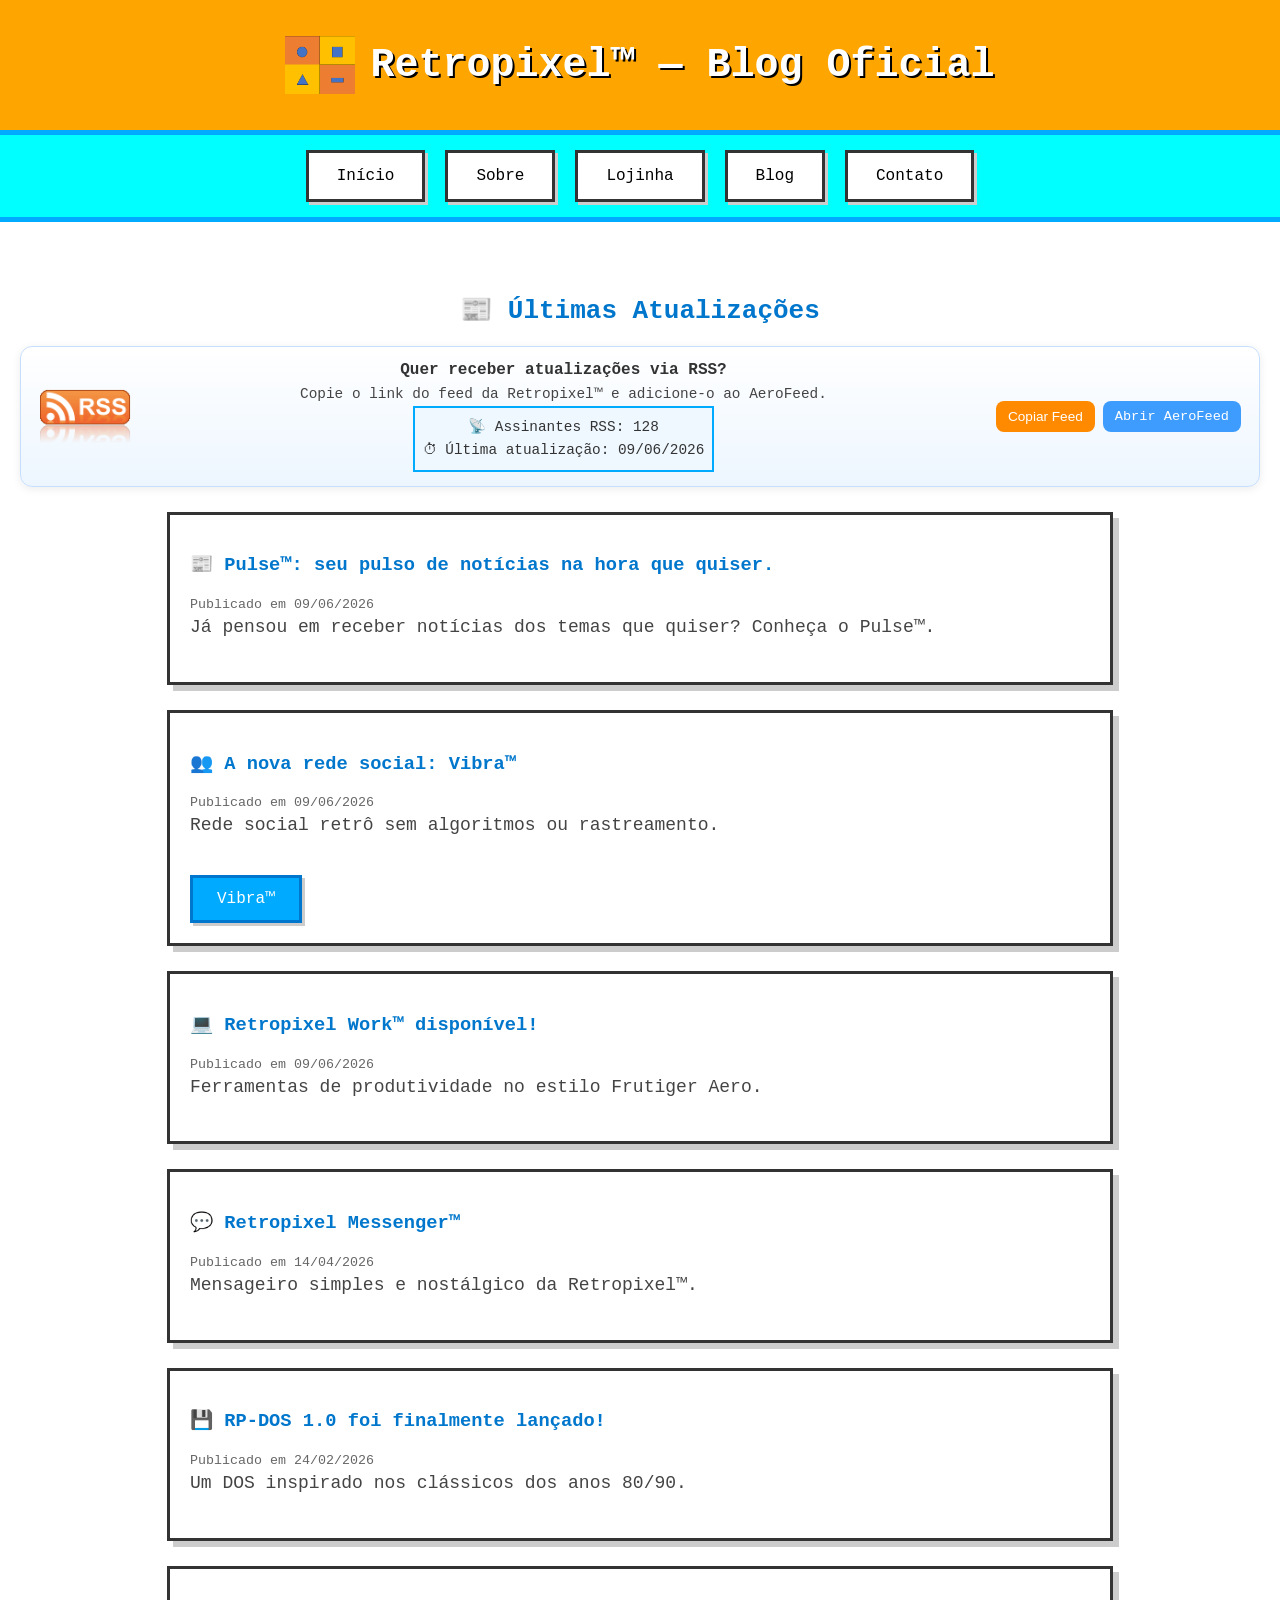
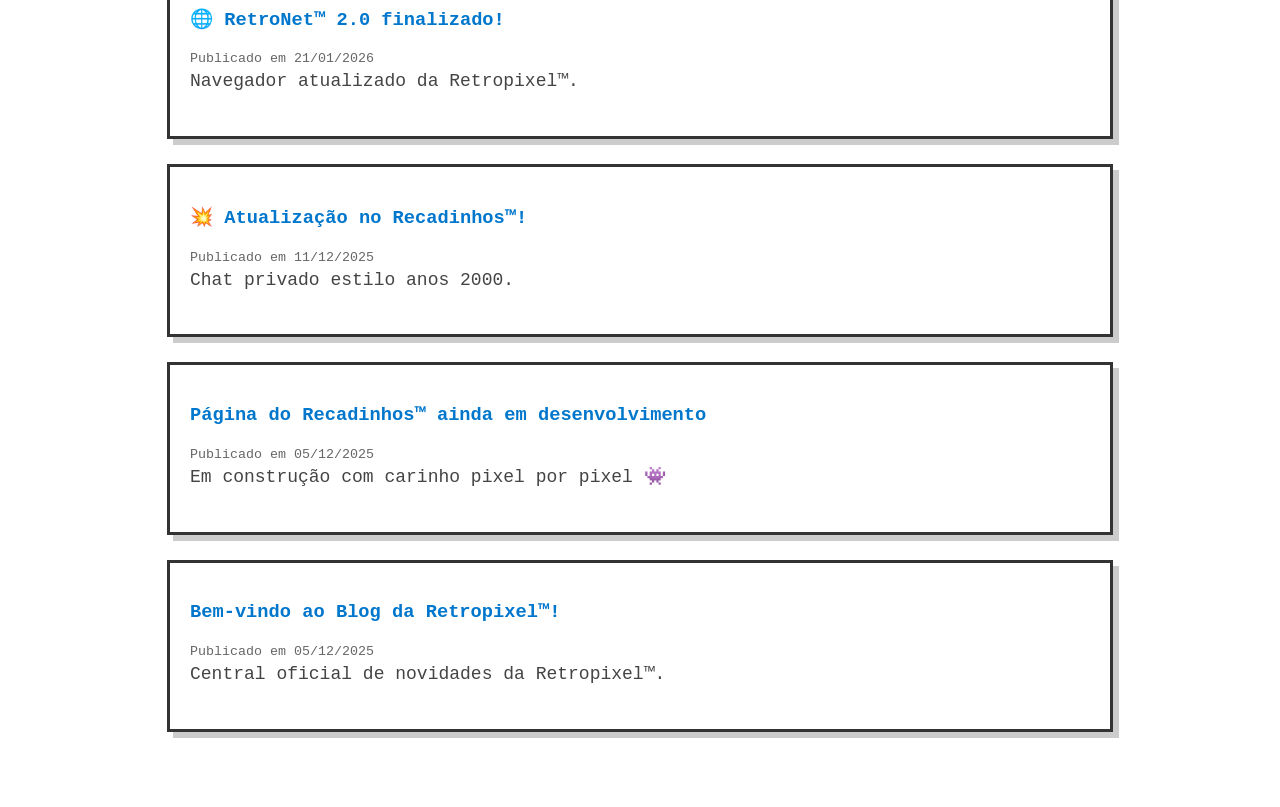
==== Blog.html @ 453a5dfd "Update Blog.html" ====
<!DOCTYPE html>
<html lang="pt-BR">
<head>
<link rel="icon" type="image/png" href="Retropixel_logo.png">

<meta charset="UTF-8" />
<meta name="viewport" content="width=device-width, initial-scale=1.0">

<title>Retropixel™ — Blog</title>

<link rel="stylesheet" href="style.css">
</head>

<body>

<header>

  <div class="logo-container">
    <img src="Retropixel_logo.png" alt="Logo da Retropixel" class="logo">
    <h1>Retropixel™ — Blog Oficial</h1>
  </div>

</header>

<nav>
  <a href="index.html">Início</a>
  <a href="Sobre.html">Sobre</a>
  <a href="Lojinha.html">Lojinha</a>
  <a href="Blog.html">Blog</a>
  <a href="Contato.html">Contato</a>
</nav>

<main class="container">

  <h2>📰 Últimas Atualizações</h2>

  <!-- RSS BOX -->
  <div class="rss-box">

    <img src="RSS.png" alt="RSS" class="rss-icon">

    <div class="rss-text">

      <strong>Quer receber atualizações via RSS?</strong>

      <p>
        Copie o link do feed da Retropixel™ e adicione-o ao AeroFeed.
      </p>

      <p class="rss-meta">
        📡 Assinantes RSS: <span id="rssCount">001</span><br>
        ⏱ Última atualização: <span id="lastUpdate"></span>
      </p>

    </div>

    <div class="rss-buttons">

      <button
        class="rss-copy-btn"
        onclick="navigator.clipboard.writeText('https://guilhermealbuquerque9.github.io/Retropixel/rss.xml')"
      >
        Copiar Feed
      </button>

      <a
        href="https://guilhermealbuquerque9.github.io/AeroFeed"
        target="_blank"
        class="rss-open-btn"
      >
        Abrir AeroFeed
      </a>

    </div>

  </div>

  <!-- POSTS -->
  <div class="post">
    <h3>📰 Pulse™: seu pulso de notícias na hora que quiser.</h3>
    <small>Publicado em 09/06/2026</small>
    <p>Já pensou em receber notícias dos temas que quiser? Conheça o Pulse™.</p>
  </div>

  <div class="post">
    <h3>👥 A nova rede social: Vibra™</h3>
    <small>Publicado em 09/06/2026</small>
    <p>Rede social retrô sem algoritmos ou rastreamento.</p>
    <a href="https://guilhermealbuquerque9.github.io/Vibra" class="botao-pontobat">Vibra™</a>
  </div>

  <div class="post">
    <h3>💻 Retropixel Work™ disponível!</h3>
    <small>Publicado em 09/06/2026</small>
    <p>Ferramentas de produtividade no estilo Frutiger Aero.</p>
  </div>

  <div class="post">
    <h3>💬 Retropixel Messenger™</h3>
    <small>Publicado em 14/04/2026</small>
    <p>Mensageiro simples e nostálgico da Retropixel™.</p>
  </div>

  <div class="post">
    <h3>💾 RP-DOS 1.0 foi finalmente lançado!</h3>
    <small>Publicado em 24/02/2026</small>
    <p>Um DOS inspirado nos clássicos dos anos 80/90.</p>
  </div>

  <div class="post">
    <h3>🌐 RetroNet™ 2.0 finalizado!</h3>
    <small>Publicado em 21/01/2026</small>
    <p>Navegador atualizado da Retropixel™.</p>
  </div>

  <div class="post">
    <h3>💥 Atualização no Recadinhos™!</h3>
    <small>Publicado em 11/12/2025</small>
    <p>Chat privado estilo anos 2000.</p>
  </div>

  <div class="post">
    <h3>Página do Recadinhos™ ainda em desenvolvimento</h3>
    <small>Publicado em 05/12/2025</small>
    <p>Em construção com carinho pixel por pixel 👾</p>
  </div>

  <div class="post">
    <h3>Bem-vindo ao Blog da Retropixel™!</h3>
    <small>Publicado em 05/12/2025</small>
    <p>Central oficial de novidades da Retropixel™.</p>
  </div>

</main>

<!-- SCRIPT -->
<script>
async function atualizarRSSInfo() {

  try {

    const res = await fetch("rss.xml");
    const text = await res.text();

    const parser = new DOMParser();
    const xml = parser.parseFromString(text, "application/xml");

    // 📡 Última atualização real
    const items = xml.querySelectorAll("item pubDate");

    let lastDate = null;

    items.forEach(d => {
      const date = new Date(d.textContent);
      if (!lastDate || date > lastDate) {
        lastDate = date;
      }
    });

    if (lastDate) {
      document.getElementById("lastUpdate").innerText =
        lastDate.toLocaleDateString("pt-BR");
    }

    // 📡 Contador de “assinantes” (simulado mas persistente)
    let count = localStorage.getItem("rssSubscribers");

    if (!count) {
      count = 128; // base inicial estilo retro
    }

    // simula crescimento leve e consistente
    count = parseInt(count) + Math.floor(Math.random() * 2);

    localStorage.setItem("rssSubscribers", count);

    document.getElementById("rssCount").innerText = count;

  } catch (e) {

    document.getElementById("lastUpdate").innerText =
      "indisponível";

    document.getElementById("rssCount").innerText =
      "001";

  }
}

atualizarRSSInfo();
</script>

</body>
</html>
---- style.css ----
/* =========================
   RETROPIXEL™ GLOBAL STYLE
   style.css
========================= */

body {
  margin: 0;
  font-family: 'Courier New', monospace;
  background-color: #ffffff;
  color: #333333;
  text-align: center;
}

/* =========================
   HEADER
========================= */

header {
  background-color: orange;
  padding: 30px;
  border-bottom: 5px solid #00aaff;
}

.logo-container {
  display: flex;
  justify-content: center;
  align-items: center;
  gap: 15px;
  flex-wrap: wrap;
}

.logo {
  width: 70px;
  height: 70px;
  object-fit: contain;
}

h1 {
  font-size: 40px;
  margin: 0;
  color: #ffffff;
  text-shadow: 2px 2px #000000;
}

.slogan {
  font-size: 20px;
  color: #ffffff;
  margin-top: 10px;
  font-style: italic;
  text-shadow: 1px 1px #000000;
}

/* =========================
   NAVBAR
========================= */

nav {
  background-color: #00ffff;
  padding: 15px;
  display: flex;
  justify-content: center;
  gap: 20px;
  flex-wrap: wrap;
  border-bottom: 5px solid #00aaff;
}

nav a {
  background-color: #ffffff;
  color: #000000;
  text-decoration: none;
  padding: 14px 28px;
  border: 3px solid #333333;
  font-size: 16px;
  box-shadow: 3px 3px #cccccc;
  transition: 0.3s;
}

nav a:hover {
  background-color: #ffcc00;
  border-color: #ff6600;
}

/* =========================
   MAIN
========================= */

main {
  padding: 50px 20px;
}

.container {
  padding: 50px 20px;
}

h2 {
  color: #0077cc;
  font-size: 26px;
  margin-bottom: 20px;
}

h3 {
  color: #0077cc;
}

p {
  font-size: 18px;
  color: #444444;
  max-width: 900px;
  margin: 0 auto 20px;
  line-height: 1.6;
}

/* =========================
   FOOTER
========================= */

footer {
  margin-top: 50px;
  padding: 20px;
  border-top: 3px solid #cccccc;
}

footer a {
  color: #0077cc;
  text-decoration: none;
}

footer a:hover {
  text-decoration: underline;
}

/* =========================
   BOTÕES
========================= */

.botao-pontobat,
.botao-loja,
.botao-email,
.botao-baixar {
  background-color: #00aaff;
  color: #ffffff;
  font-family: 'Courier New', monospace;
  padding: 12px 24px;
  border: 3px solid #0077cc;
  font-size: 16px;
  cursor: pointer;
  box-shadow: 3px 3px #cccccc;
  text-decoration: none;
  display: inline-block;
  margin-top: 15px;
  transition: 0.3s;
}

.botao-loja {
  padding: 20px 40px;
  font-size: 18px;
  margin: 20px;
}

.botao-baixar {
  background-color: #00cc66;
  border-color: #00994d;
}

.botao-pontobat:hover,
.botao-loja:hover,
.botao-email:hover {
  background-color: #0077cc;
  border-color: #005599;
}

.botao-baixar:hover {
  background-color: #00994d;
  border-color: #007733;
}

/* =========================
   PRODUTOS
========================= */

.produto {
  margin: 30px auto;
  max-width: 700px;
  padding: 20px;
  border: 3px dashed #00aaff;
  background-color: #f9f9f9;
  box-shadow: 4px 4px #cccccc;
}

.produto h3 {
  color: #0077cc;
}

.produto p {
  color: #444444;
}

/* =========================
   BLOG POSTS
========================= */

.post {
  background: #ffffff;
  border: 3px solid #333333;
  box-shadow: 6px 6px #cccccc;
  padding: 20px;
  margin: 25px auto;
  width: 80%;
  max-width: 900px;
  text-align: left;
}

.post small {
  color: #666666;
}

/* =========================
   CONTATO
========================= */

.email {
  font-size: 20px;
  color: #0077cc;
  font-weight: bold;
}

/* =========================
   RESPONSIVIDADE
========================= */

@media (max-width: 768px) {

  h1 {
    font-size: 30px;
  }

  nav {
    flex-direction: column;
    align-items: center;
  }

  nav a {
    width: 80%;
  }

  .logo {
    width: 55px;
    height: 55px;
  }

  .post {
    width: 90%;
  }

  .produto {
    width: 90%;
  }

  p {
    font-size: 16px;
  }

}

.rss-box{
display:flex;
align-items:center;
gap:15px;

padding:14px 18px;

margin-bottom:25px;

background:
linear-gradient(
180deg,
rgba(255,255,255,.92),
rgba(235,245,255,.92)
);

border:1px solid #c7dfff;

border-radius:12px;

box-shadow:
0 2px 8px rgba(0,0,0,.08);
}

.rss-icon{
width:92px;
height:54px;
flex-shrink:0;
}

.rss-text{
flex:1;
}

.rss-text strong{
display:block;
margin-bottom:4px;
}

.rss-text p{
font-size:.9rem;
margin:0;
}

.rss-buttons{
display:flex;
gap:8px;
}

.rss-copy-btn,
.rss-open-btn{
padding:8px 12px;

font-size:.85rem;

text-decoration:none;

border:none;
border-radius:8px;

cursor:pointer;
}

.rss-copy-btn{
background:#ff8a00;
color:white;
}

.rss-open-btn{
background:#3f9cff;
color:white;
}

/* =========================
   RSS META (NOVA PARTE)
========================= */

.rss-meta{
  margin-top: 10px;
  font-size: 14px;
  color: #333;
  background: #f0f8ff;
  padding: 8px;
  border: 2px solid #00aaff;
  display: inline-block;
}
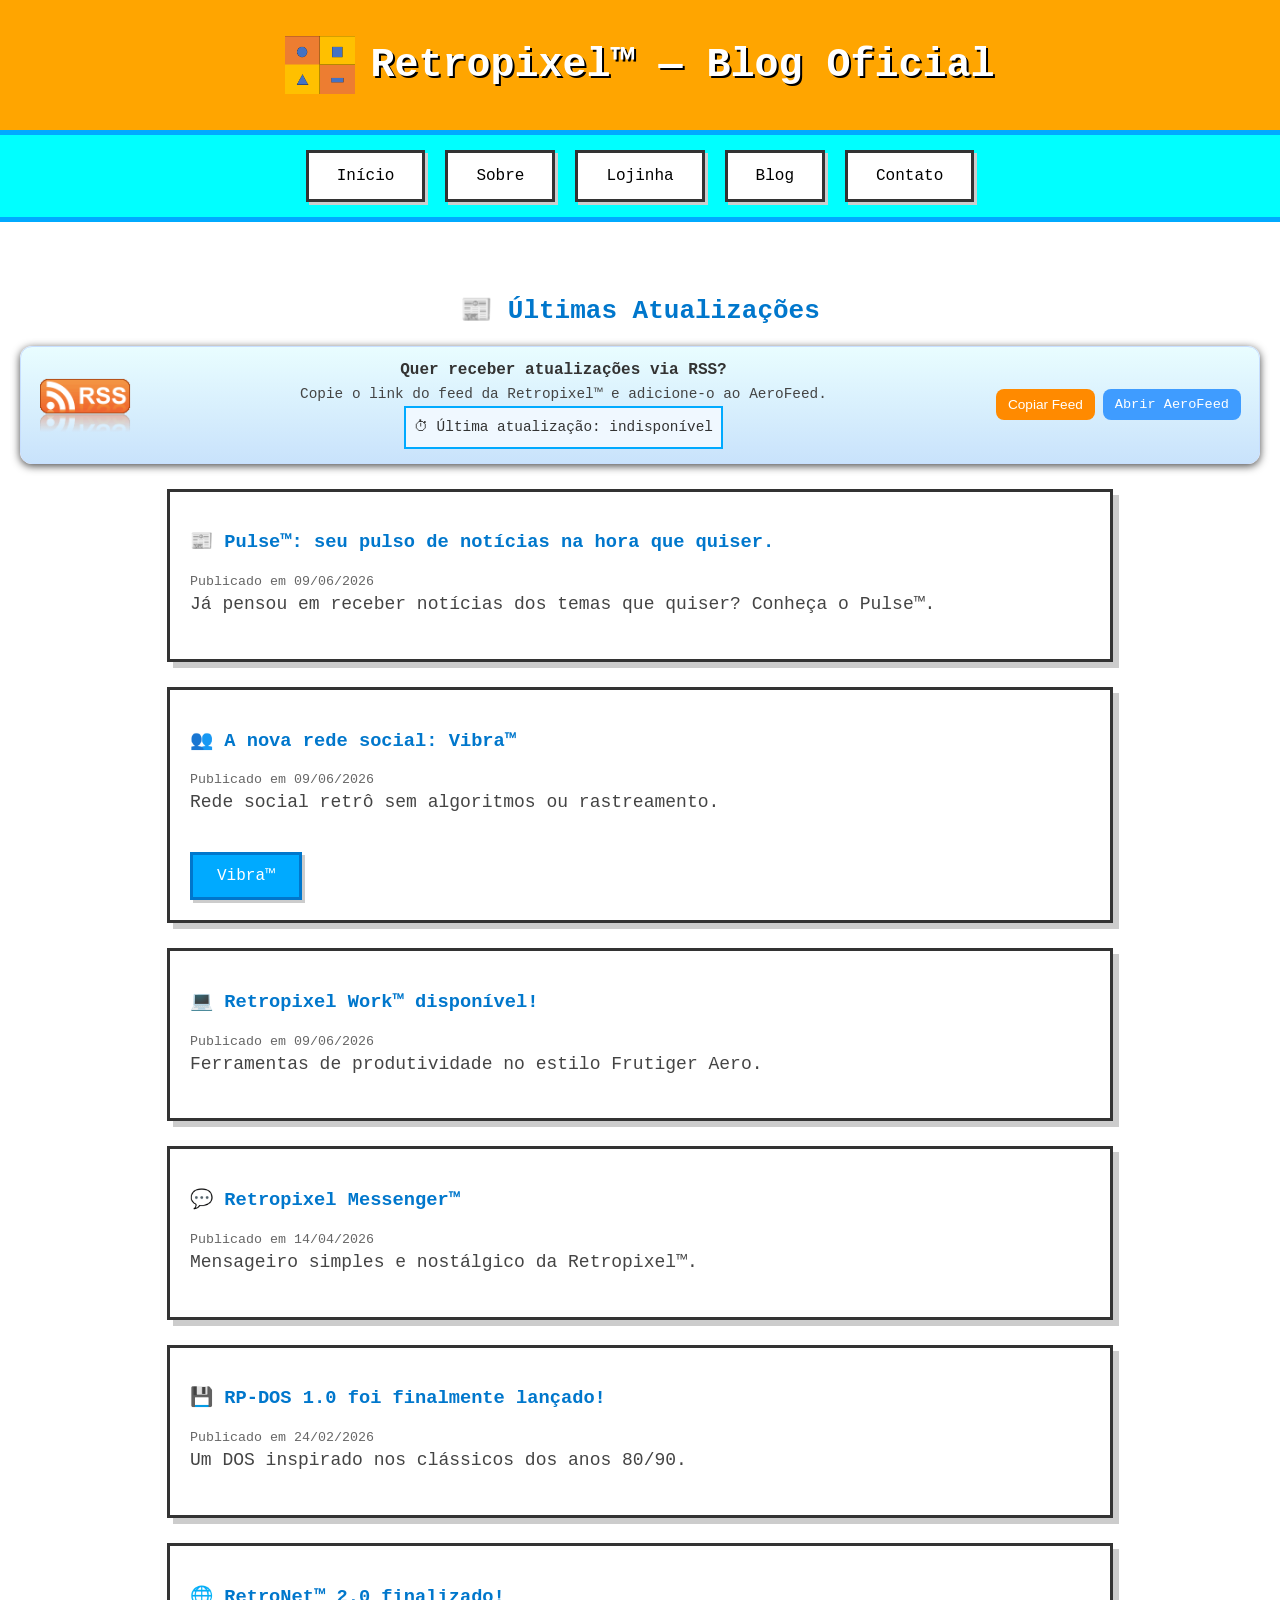
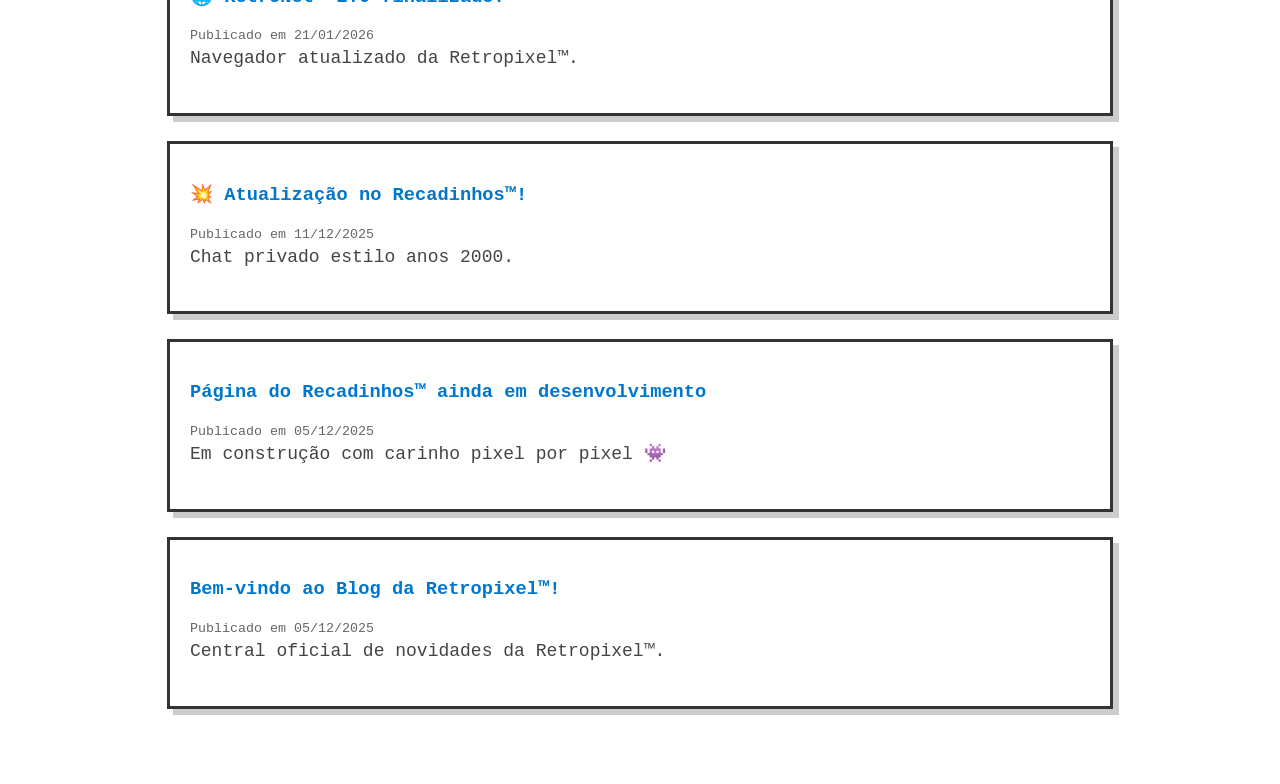
==== commit 73d7a46c: "Update Blog.html" ====
--- a/Blog.html
+++ b/Blog.html
@@ -48,7 +48,7 @@
       </p>
 
       <p class="rss-meta">
-        📡 Assinantes RSS: <span id="rssCount">001</span><br>
+        <!-- 📡 Assinantes RSS: <span id="rssCount">000</span><br> -->
         ⏱ Última atualização: <span id="lastUpdate"></span>
       </p>
 
@@ -166,7 +166,7 @@
     let count = localStorage.getItem("rssSubscribers");
 
     if (!count) {
-      count = 128; // base inicial estilo retro
+      count = 000; // base inicial estilo retro
     }
 
     // simula crescimento leve e consistente
@@ -182,7 +182,7 @@
       "indisponível";
 
     document.getElementById("rssCount").innerText =
-      "001";
+      "000";
 
   }
 }
--- a/style.css
+++ b/style.css
@@ -272,18 +272,14 @@
 margin-bottom:25px;
 
 background:
-linear-gradient(
-180deg,
-rgba(255,255,255,.92),
-rgba(235,245,255,.92)
-);
+linear-gradient( 180deg, rgba(231, 253, 255, 0.92), rgba(196, 224, 251, 0.92) );
 
 border:1px solid #c7dfff;
 
 border-radius:12px;
 
 box-shadow:
-0 2px 8px rgba(0,0,0,.08);
+0 2px 8px rgba(0, 0, 0, 0.73);
 }
 
 .rss-icon{
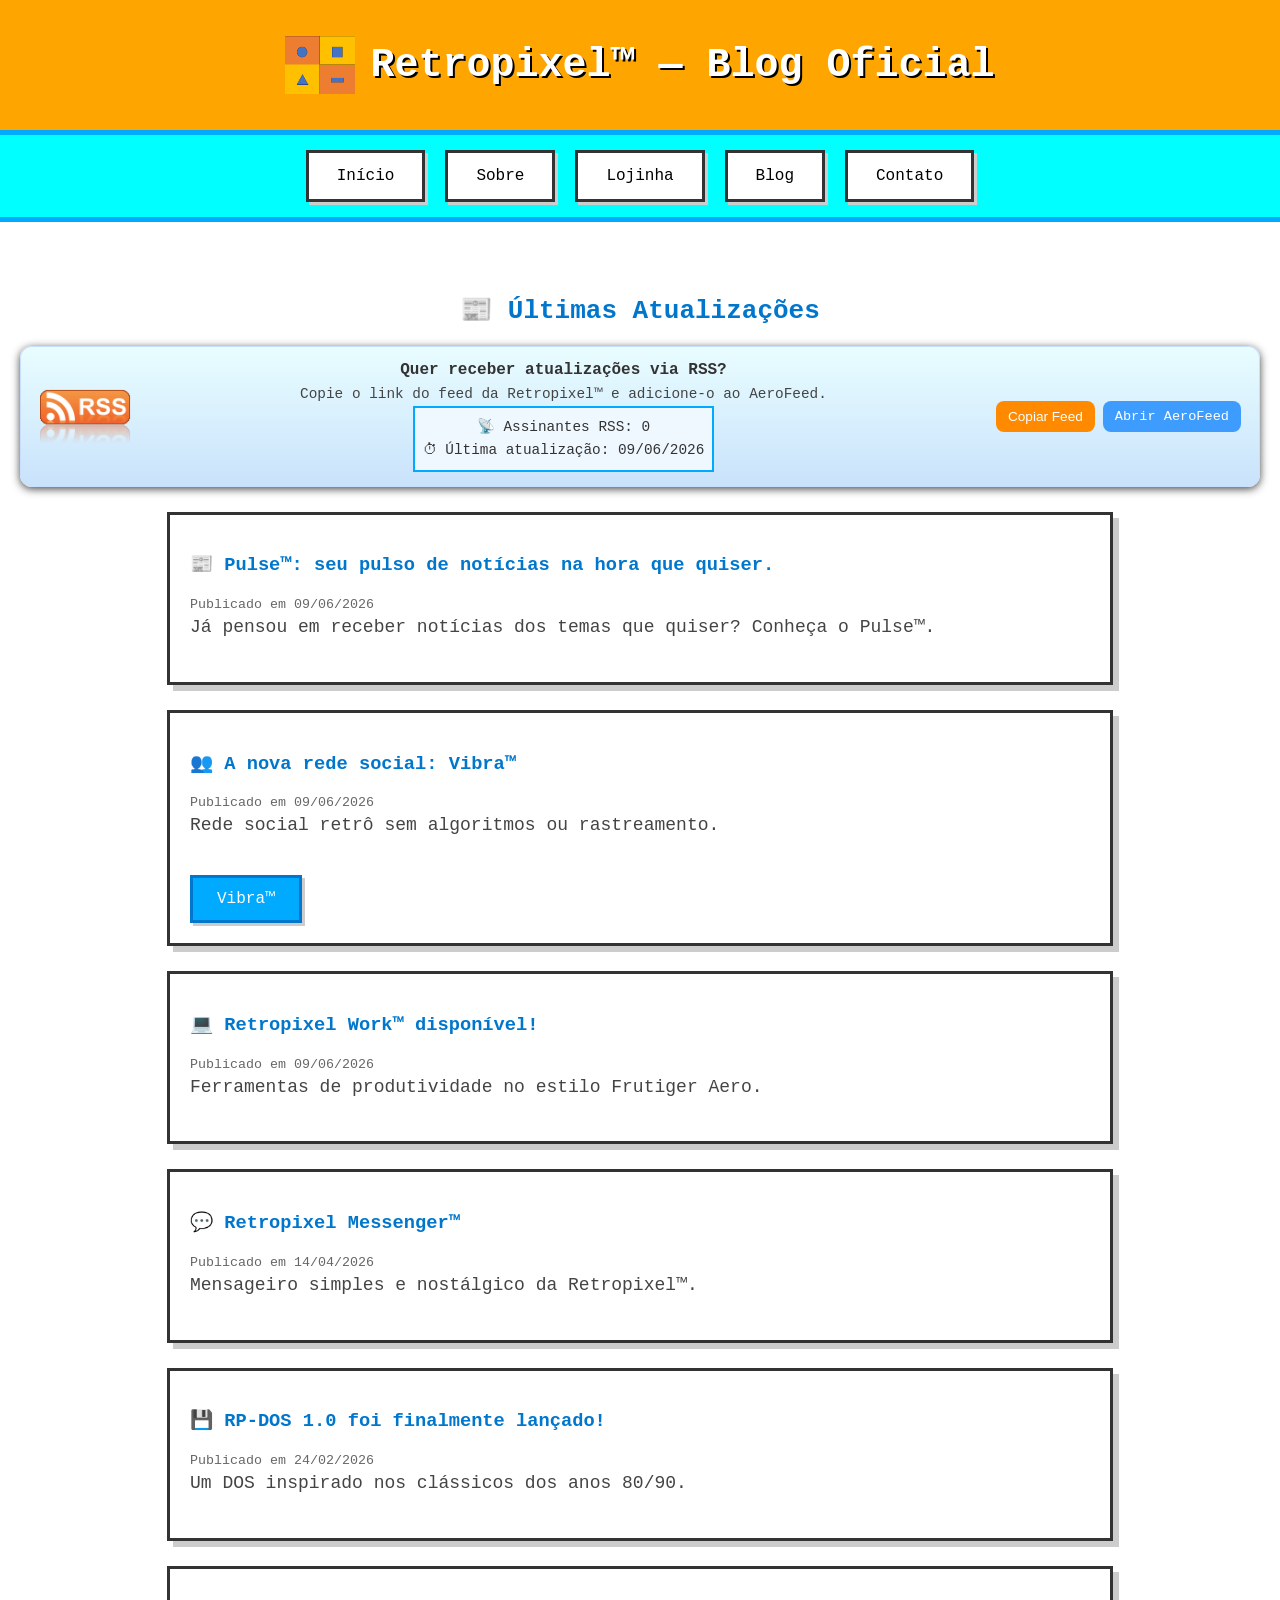
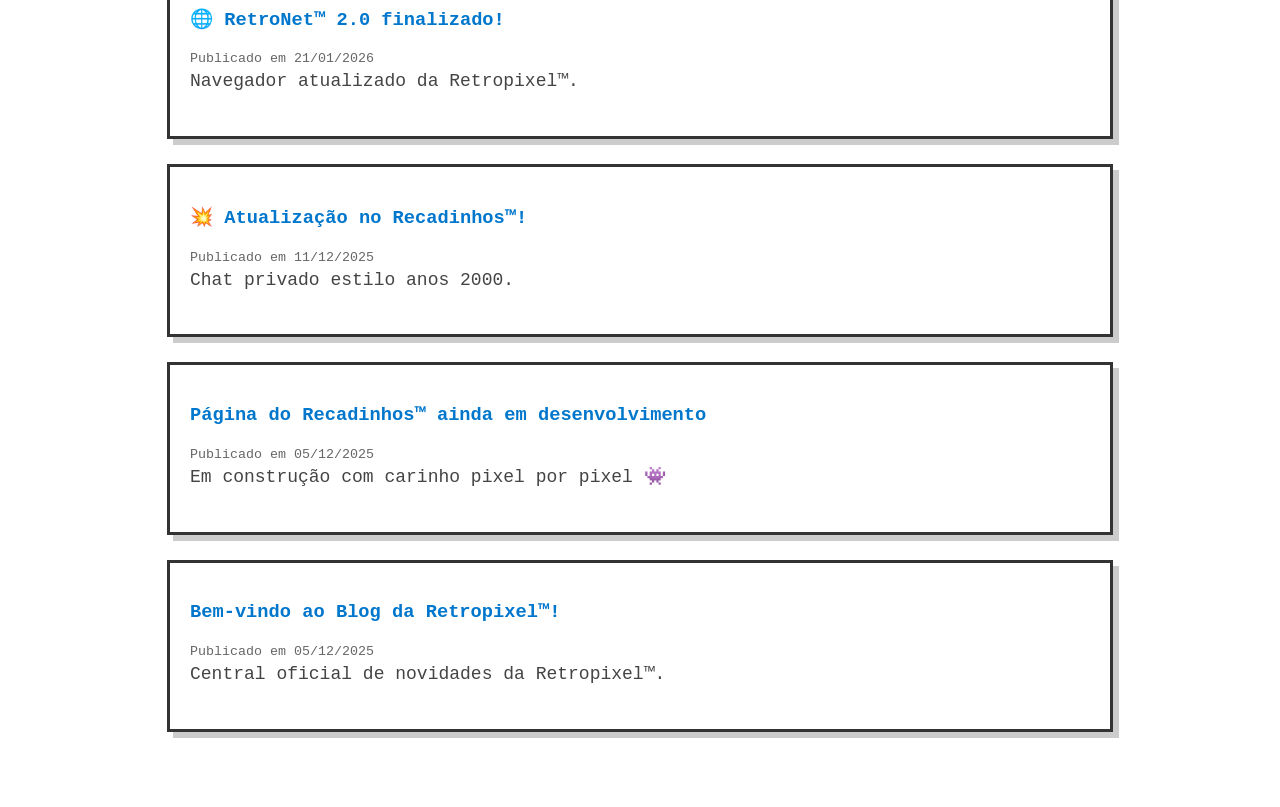
==== commit c58fde33: "Update Blog.html" ====
--- a/Blog.html
+++ b/Blog.html
@@ -48,7 +48,7 @@
       </p>
 
       <p class="rss-meta">
-        <!-- 📡 Assinantes RSS: <span id="rssCount">000</span><br> -->
+        📡 Assinantes RSS: <span id="rssCount">000</span><br>
         ⏱ Última atualização: <span id="lastUpdate"></span>
       </p>
 
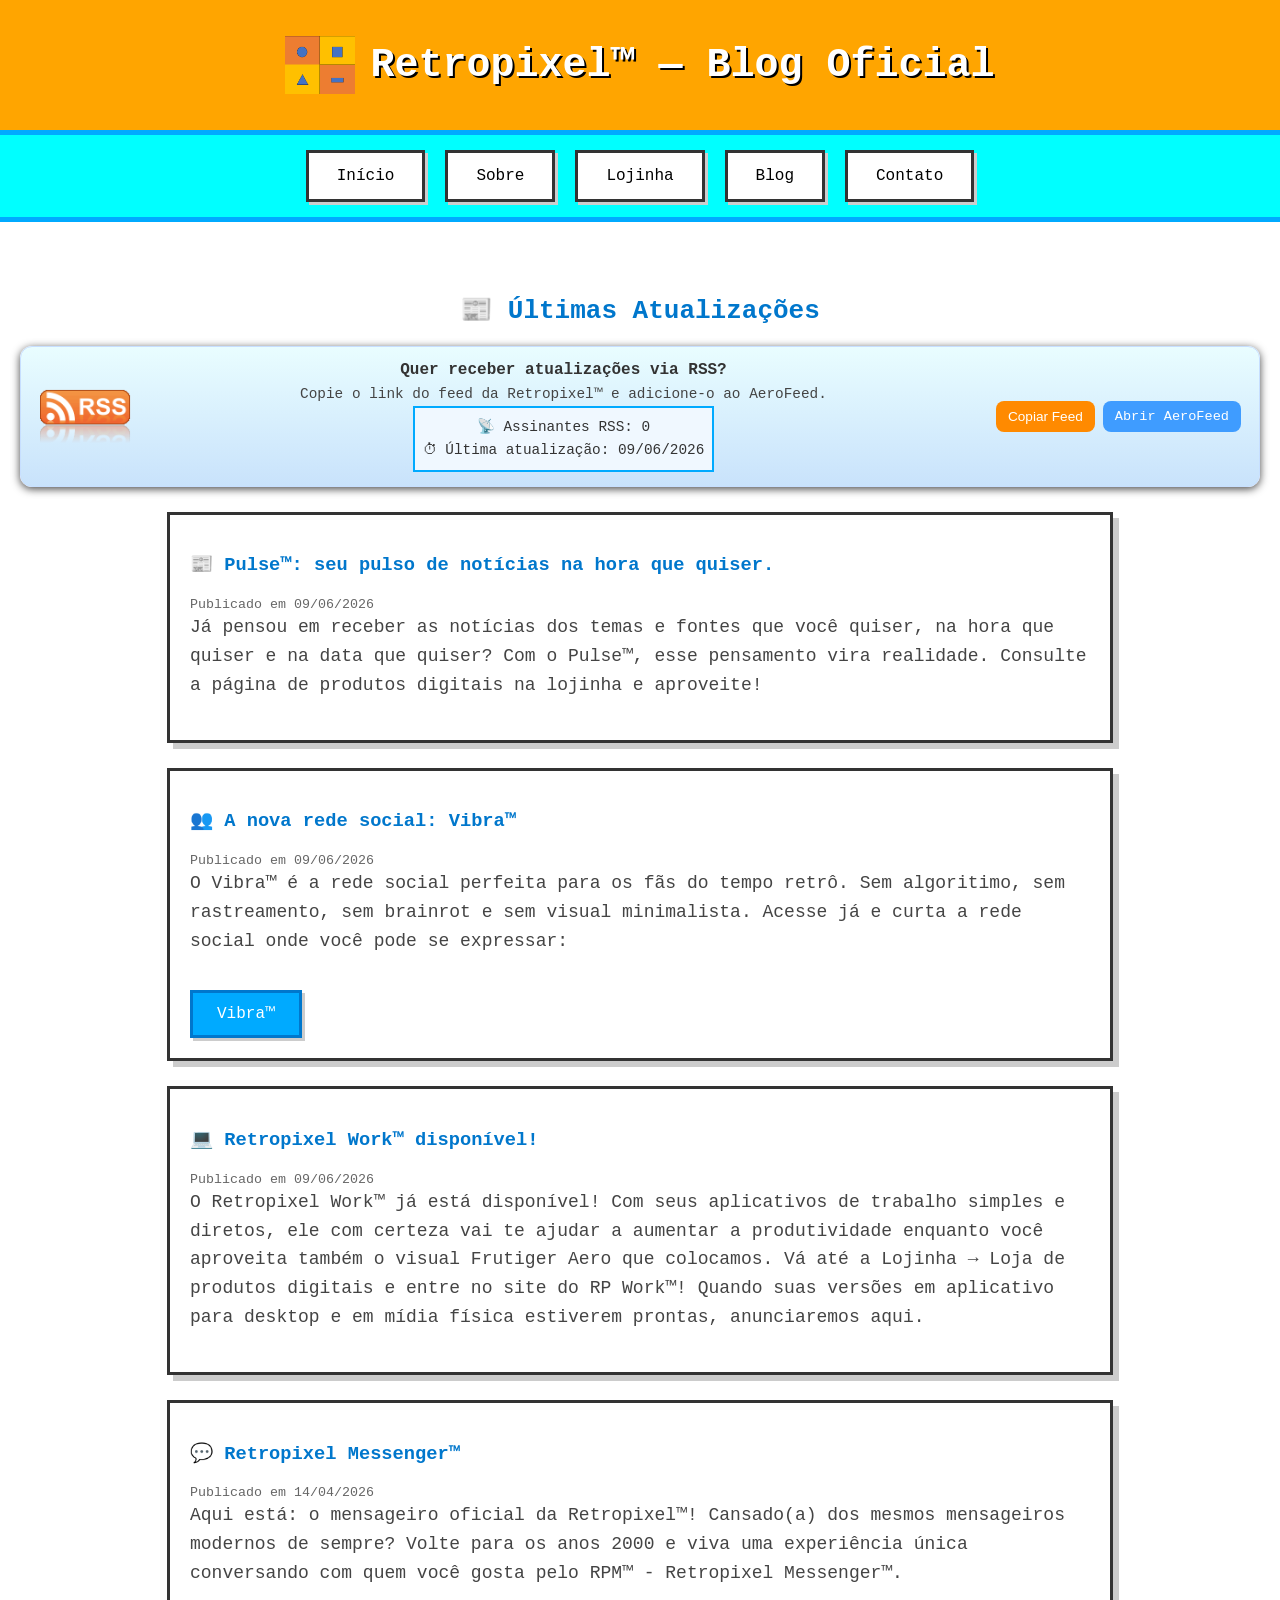
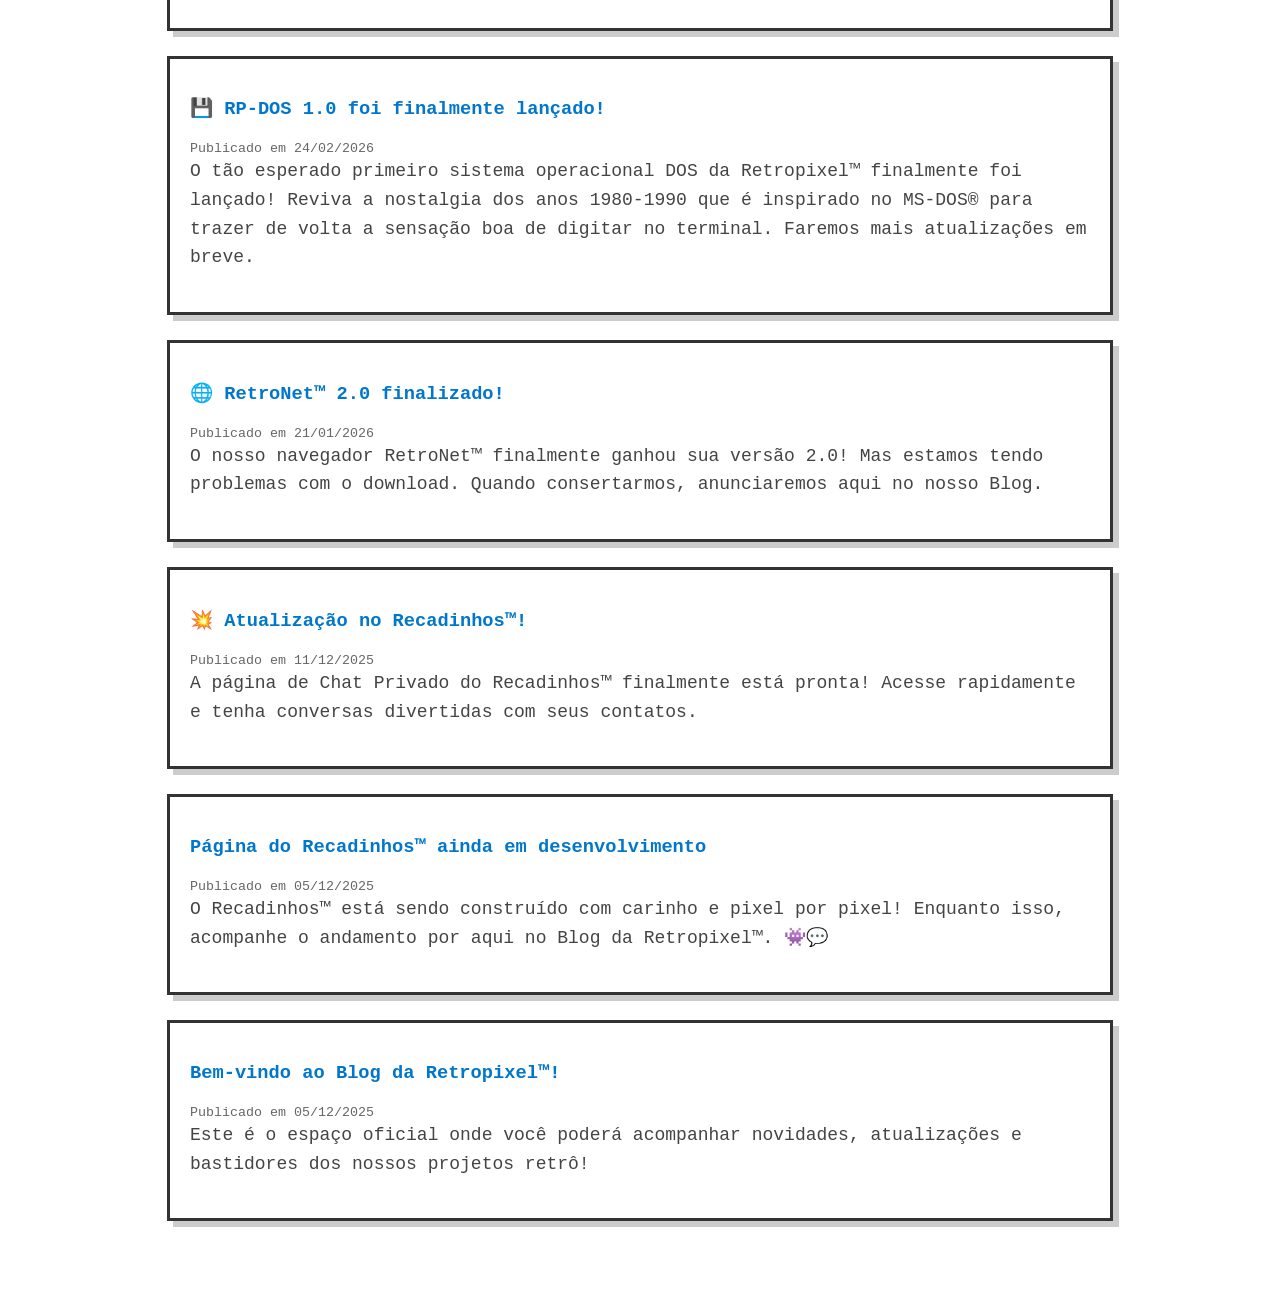
==== commit 7933efad: "Update Blog.html" ====
--- a/Blog.html
+++ b/Blog.html
@@ -79,56 +79,63 @@
   <div class="post">
     <h3>📰 Pulse™: seu pulso de notícias na hora que quiser.</h3>
     <small>Publicado em 09/06/2026</small>
-    <p>Já pensou em receber notícias dos temas que quiser? Conheça o Pulse™.</p>
+    <p>Já pensou em receber as notícias dos temas e fontes que você quiser, na hora que quiser e na data que quiser? Com o Pulse™, esse pensamento vira realidade. Consulte a página de produtos digitais na lojinha e aproveite! </p>
   </div>
 
   <div class="post">
     <h3>👥 A nova rede social: Vibra™</h3>
     <small>Publicado em 09/06/2026</small>
-    <p>Rede social retrô sem algoritmos ou rastreamento.</p>
+    <p>O Vibra™ é a rede social perfeita para os fãs do tempo retrô. Sem algoritimo, sem rastreamento, sem brainrot e sem visual minimalista. Acesse já e curta a rede social onde você pode se expressar: </p>
     <a href="https://guilhermealbuquerque9.github.io/Vibra" class="botao-pontobat">Vibra™</a>
   </div>
 
   <div class="post">
     <h3>💻 Retropixel Work™ disponível!</h3>
     <small>Publicado em 09/06/2026</small>
-    <p>Ferramentas de produtividade no estilo Frutiger Aero.</p>
+    <p>O Retropixel Work™ já está disponível! Com seus aplicativos de trabalho simples e diretos, ele com certeza vai te ajudar a aumentar a produtividade enquanto você aproveita também o visual Frutiger Aero que colocamos. Vá até a Lojinha → Loja de produtos digitais e entre no site do RP Work™!
+Quando suas versões em aplicativo para desktop e em mídia física estiverem prontas, anunciaremos aqui.</p>
   </div>
 
   <div class="post">
     <h3>💬 Retropixel Messenger™</h3>
     <small>Publicado em 14/04/2026</small>
-    <p>Mensageiro simples e nostálgico da Retropixel™.</p>
+    <p>Aqui está: o mensageiro oficial da Retropixel™!
+Cansado(a) dos mesmos mensageiros modernos de sempre?
+Volte para os anos 2000 e viva uma experiência única conversando com quem você gosta pelo RPM™ - Retropixel Messenger™.</p>
   </div>
 
   <div class="post">
     <h3>💾 RP-DOS 1.0 foi finalmente lançado!</h3>
     <small>Publicado em 24/02/2026</small>
-    <p>Um DOS inspirado nos clássicos dos anos 80/90.</p>
+    <p>O tão esperado primeiro sistema operacional DOS da Retropixel™ finalmente foi lançado! Reviva a nostalgia dos anos 1980-1990 que é inspirado no MS-DOS® para trazer de volta a sensação boa de digitar no terminal.
+Faremos mais atualizações em breve.</p>
   </div>
 
   <div class="post">
     <h3>🌐 RetroNet™ 2.0 finalizado!</h3>
     <small>Publicado em 21/01/2026</small>
-    <p>Navegador atualizado da Retropixel™.</p>
+    <p>O nosso navegador RetroNet™ finalmente ganhou sua versão 2.0!
+Mas estamos tendo problemas com o download. Quando consertarmos, anunciaremos aqui no nosso Blog.</p>
   </div>
 
   <div class="post">
     <h3>💥 Atualização no Recadinhos™!</h3>
     <small>Publicado em 11/12/2025</small>
-    <p>Chat privado estilo anos 2000.</p>
+    <p>A página de Chat Privado do Recadinhos™ finalmente está pronta!
+Acesse rapidamente e tenha conversas divertidas com seus contatos.</p>
   </div>
 
   <div class="post">
     <h3>Página do Recadinhos™ ainda em desenvolvimento</h3>
     <small>Publicado em 05/12/2025</small>
-    <p>Em construção com carinho pixel por pixel 👾</p>
+    <p>O Recadinhos™ está sendo construído com carinho e pixel por pixel!
+Enquanto isso, acompanhe o andamento por aqui no Blog da Retropixel™. 👾💬</p>
   </div>
 
   <div class="post">
     <h3>Bem-vindo ao Blog da Retropixel™!</h3>
     <small>Publicado em 05/12/2025</small>
-    <p>Central oficial de novidades da Retropixel™.</p>
+    <p>Este é o espaço oficial onde você poderá acompanhar novidades, atualizações e bastidores dos nossos projetos retrô!</p>
   </div>
 
 </main>
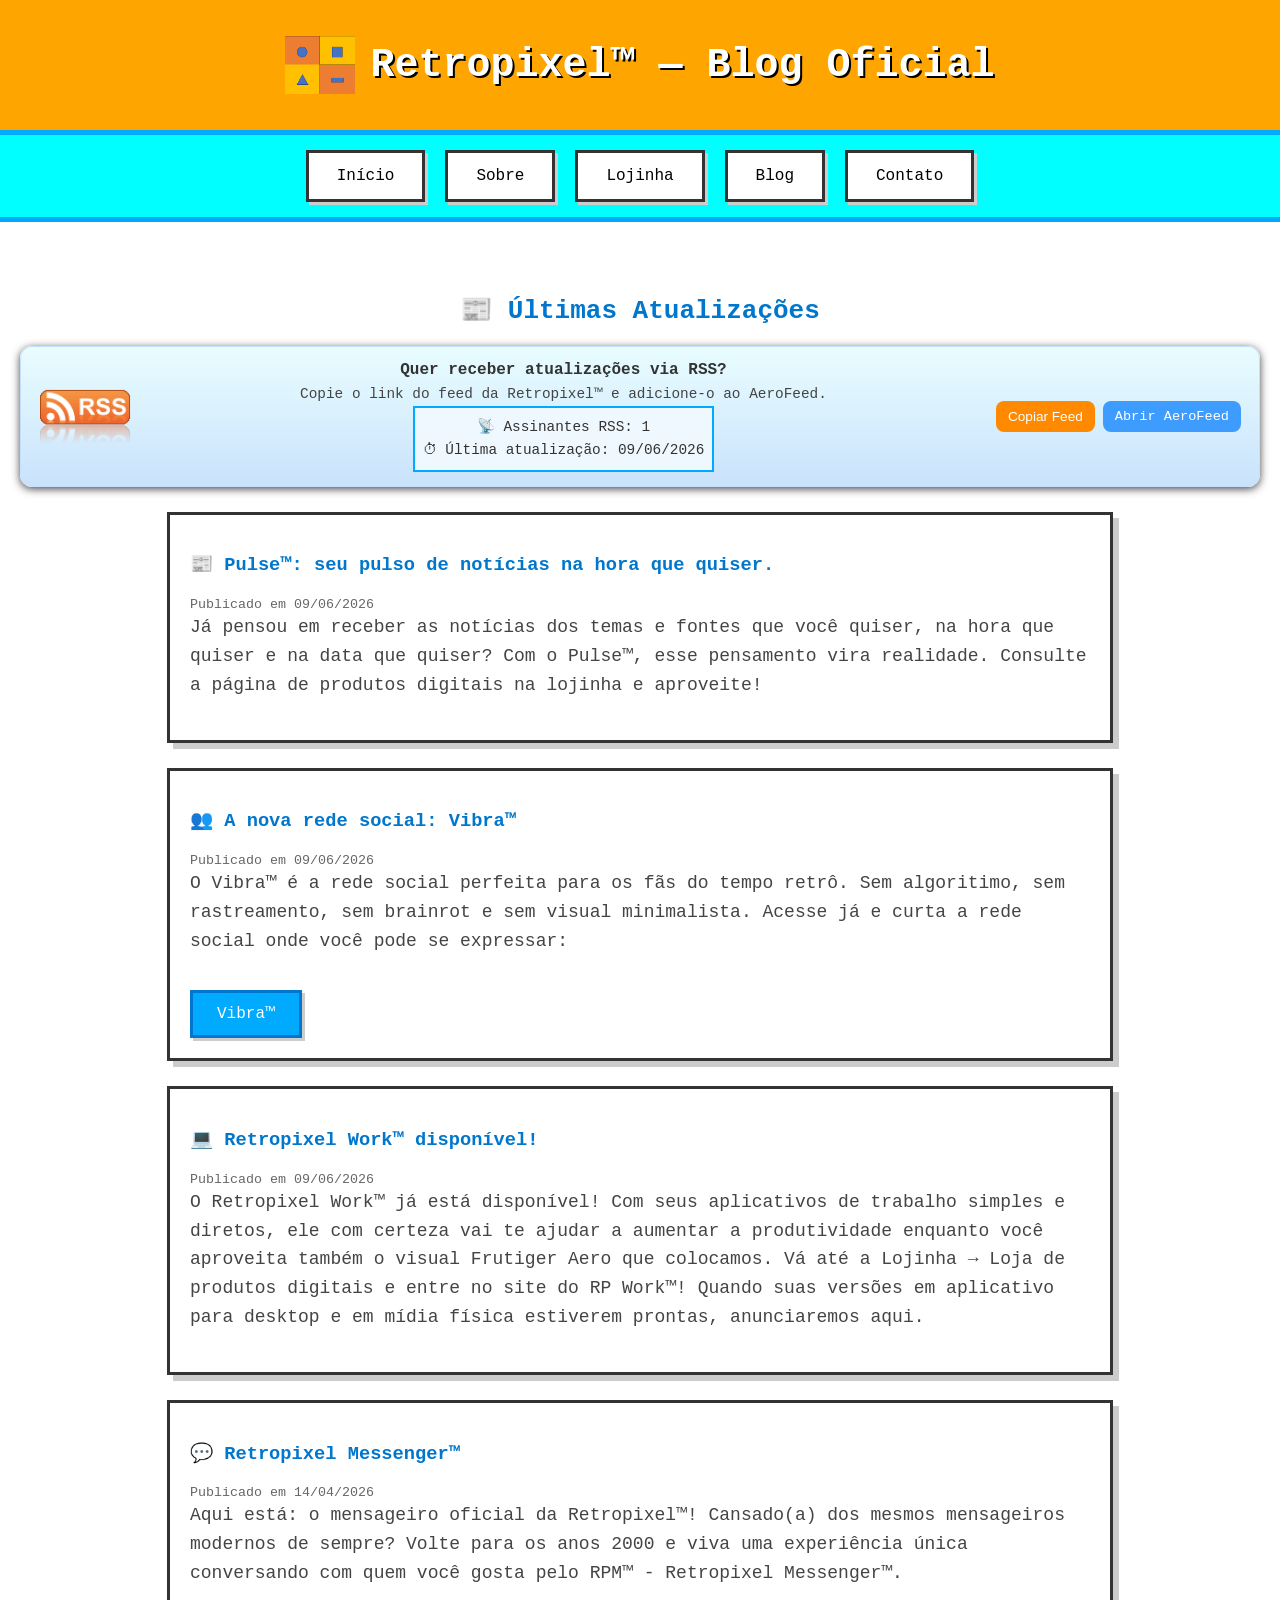
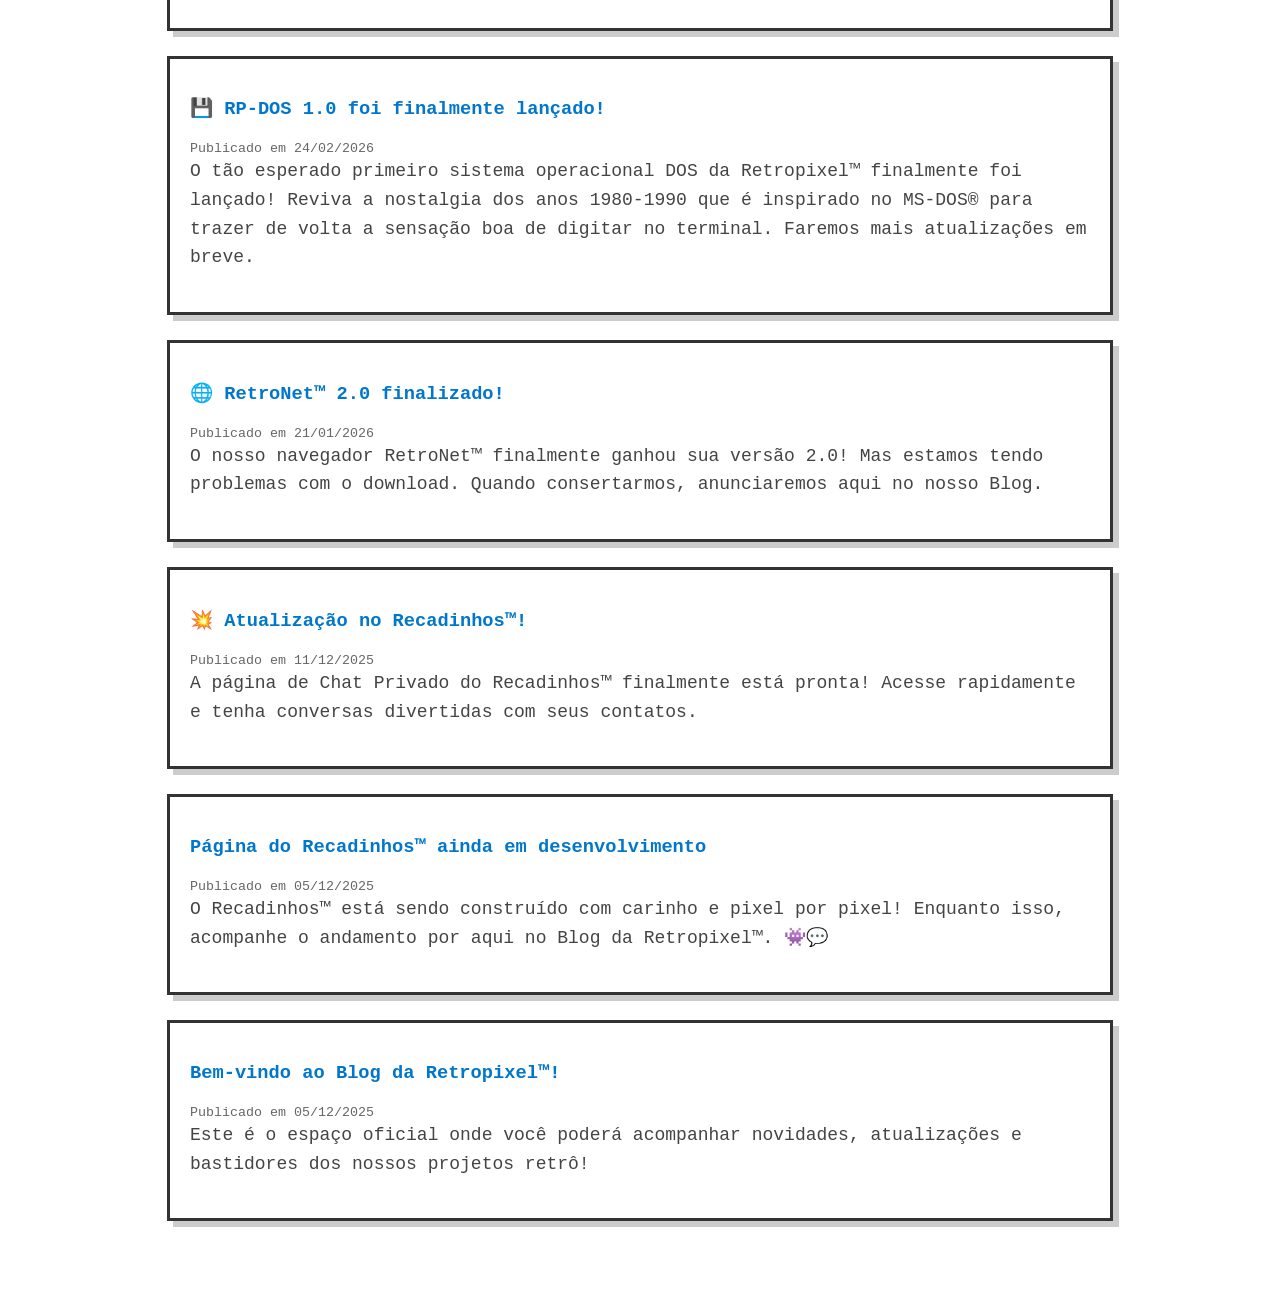
==== commit 2fb66ae4: "Update Blog.html" ====
--- a/Blog.html
+++ b/Blog.html
@@ -86,7 +86,7 @@
     <h3>👥 A nova rede social: Vibra™</h3>
     <small>Publicado em 09/06/2026</small>
     <p>O Vibra™ é a rede social perfeita para os fãs do tempo retrô. Sem algoritimo, sem rastreamento, sem brainrot e sem visual minimalista. Acesse já e curta a rede social onde você pode se expressar: </p>
-    <a href="https://guilhermealbuquerque9.github.io/Vibra" class="botao-pontobat">Vibra™</a>
+    <a href="https://retropixelbrasil.github.io/Vibra" class="botao-pontobat">Vibra™</a>
   </div>
 
   <div class="post">
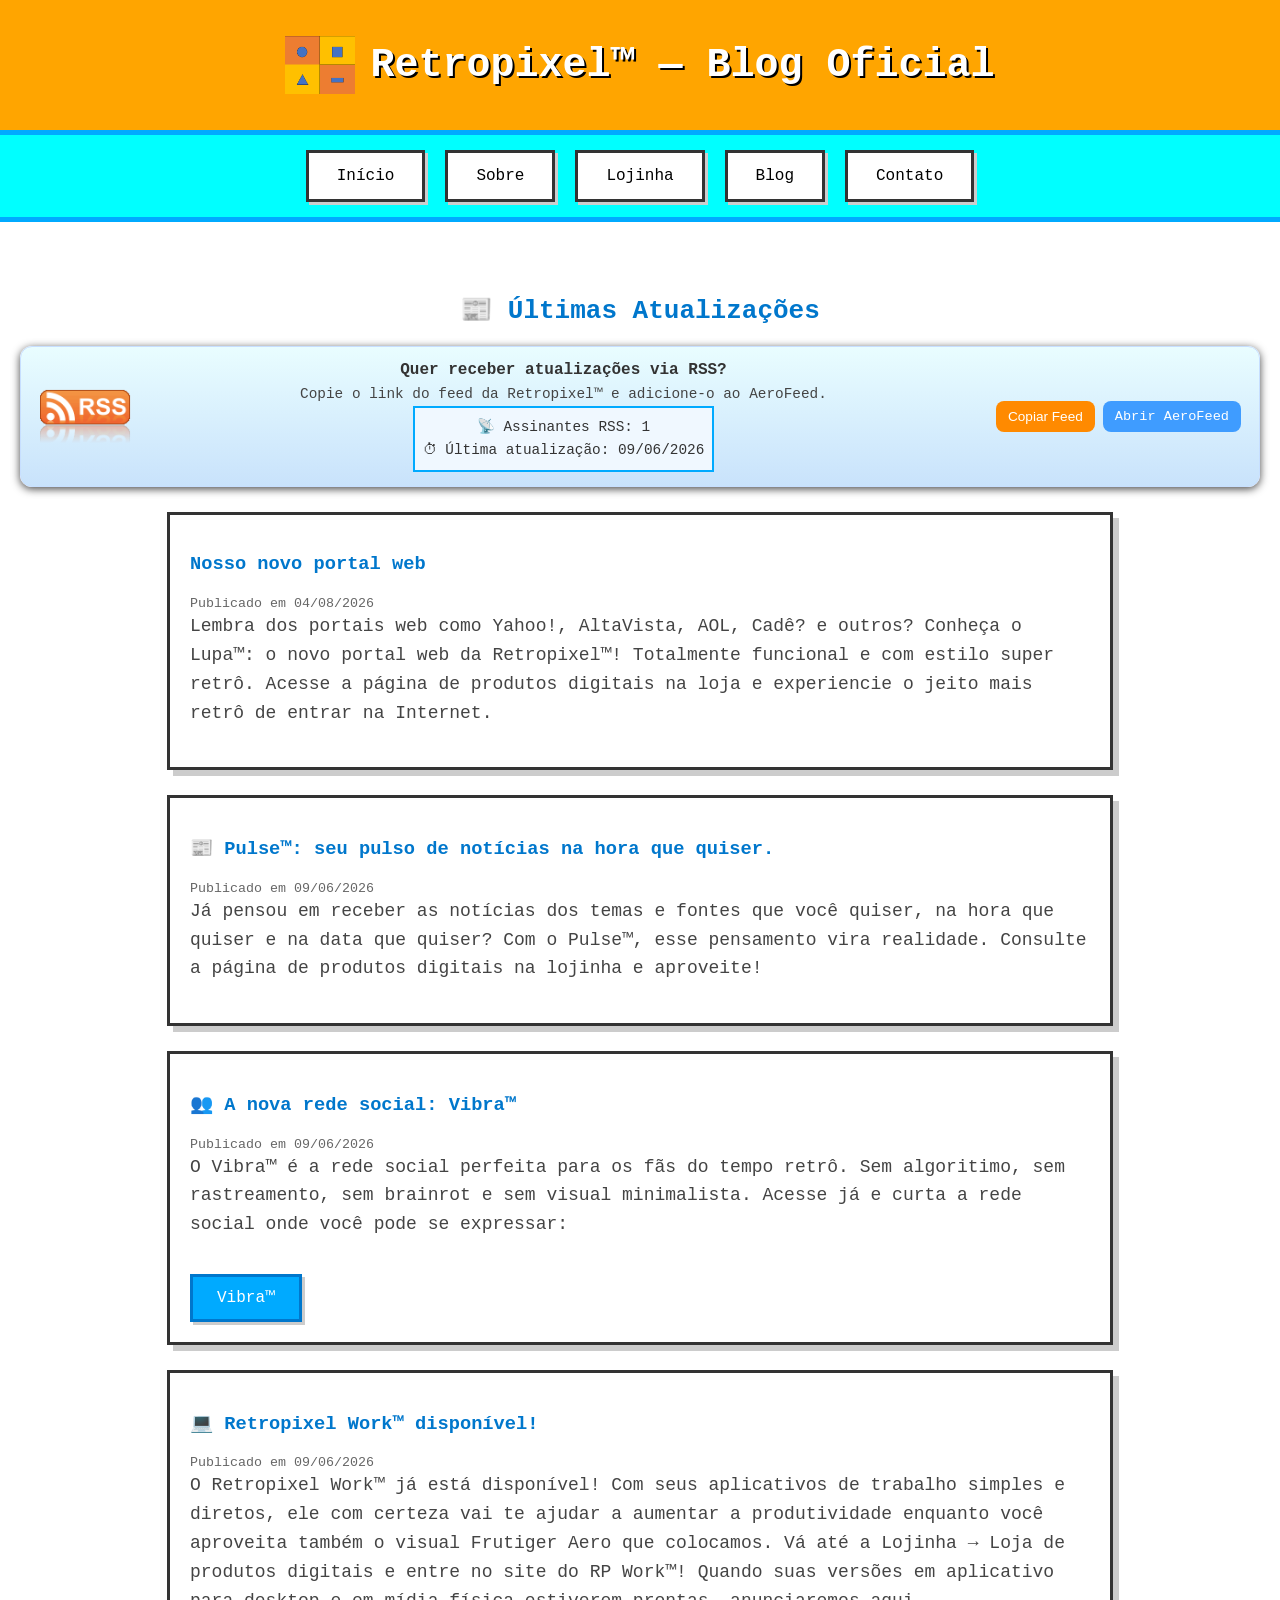
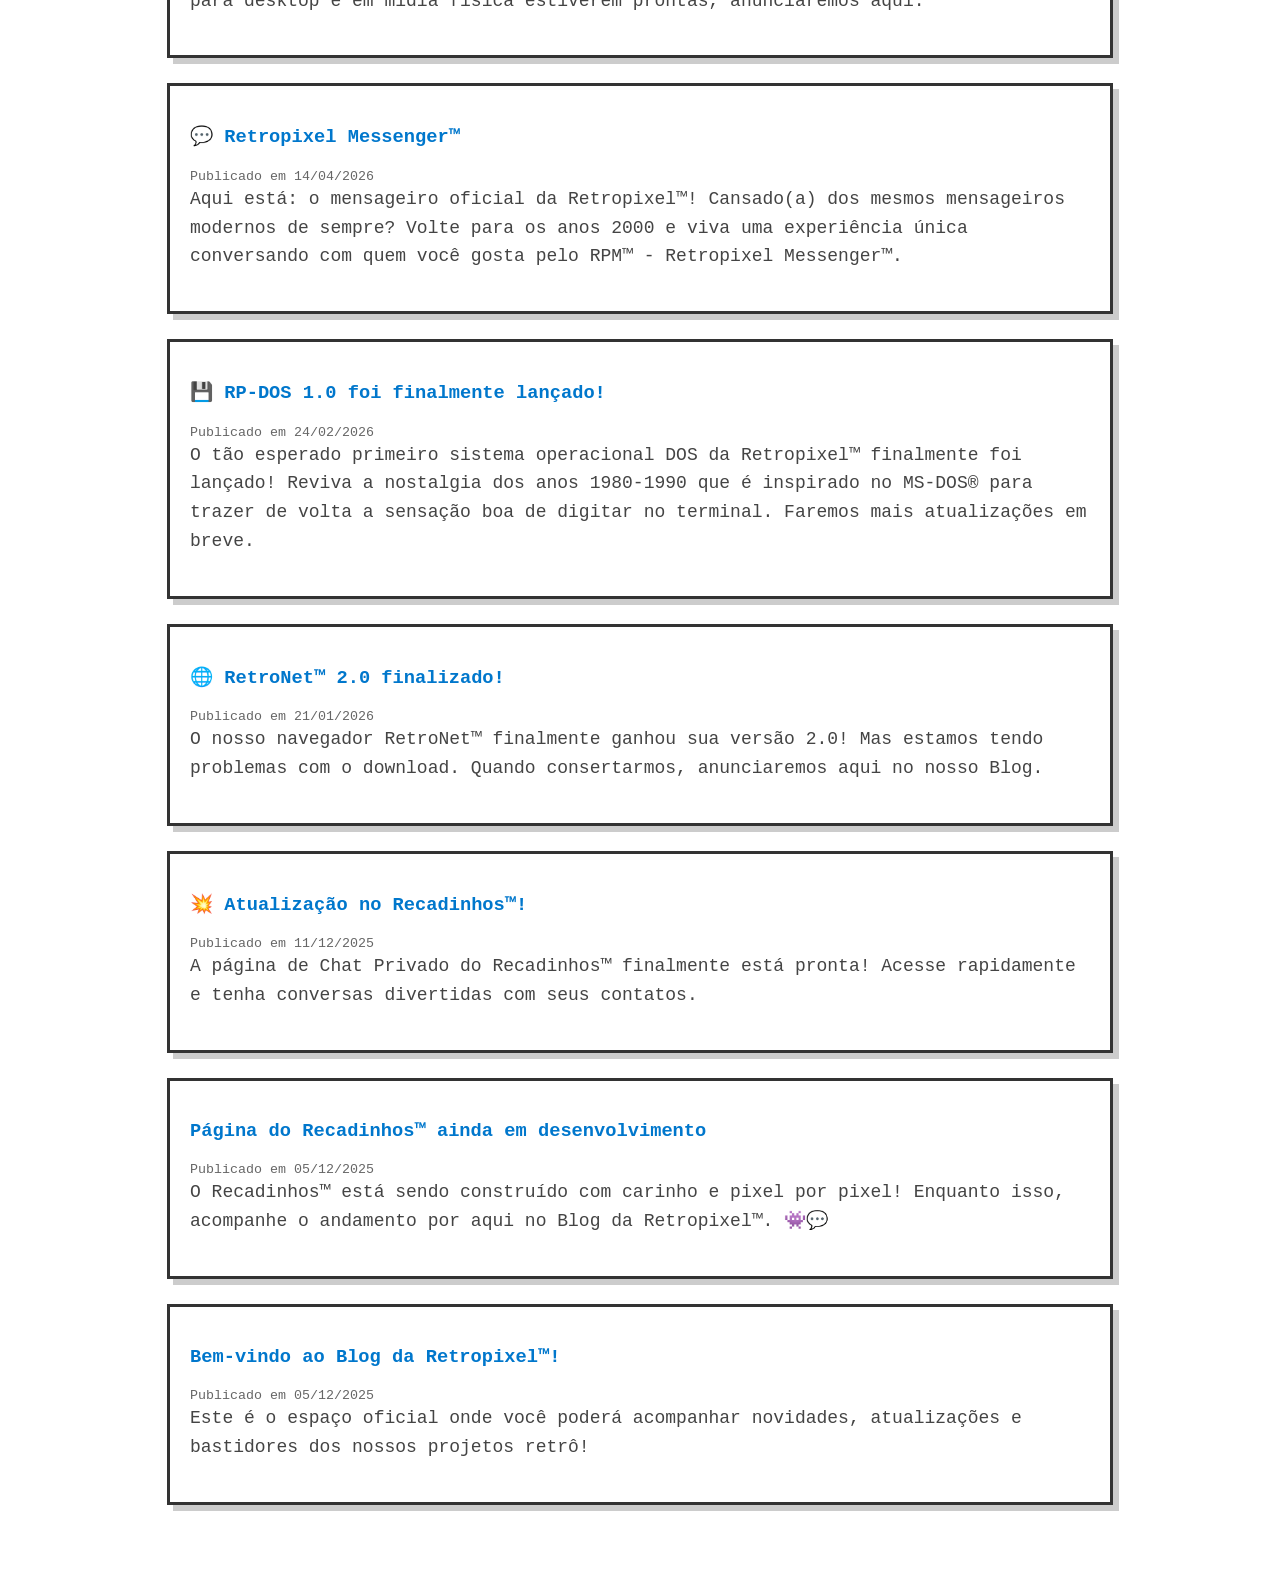
==== commit b8662185: "Update Blog.html" ====
--- a/Blog.html
+++ b/Blog.html
@@ -77,6 +77,12 @@
 
   <!-- POSTS -->
   <div class="post">
+    <h3>Nosso novo portal web</h3>
+    <small>Publicado em 04/08/2026</small>
+    <p>Lembra dos portais web como Yahoo!, AltaVista, AOL, Cadê? e outros? Conheça o Lupa™: o novo portal web da Retropixel™! Totalmente funcional e com estilo super retrô. Acesse a página de produtos digitais na loja e experiencie o jeito mais retrô de entrar na Internet.</p>
+  </div>
+  
+  <div class="post">
     <h3>📰 Pulse™: seu pulso de notícias na hora que quiser.</h3>
     <small>Publicado em 09/06/2026</small>
     <p>Já pensou em receber as notícias dos temas e fontes que você quiser, na hora que quiser e na data que quiser? Com o Pulse™, esse pensamento vira realidade. Consulte a página de produtos digitais na lojinha e aproveite! </p>
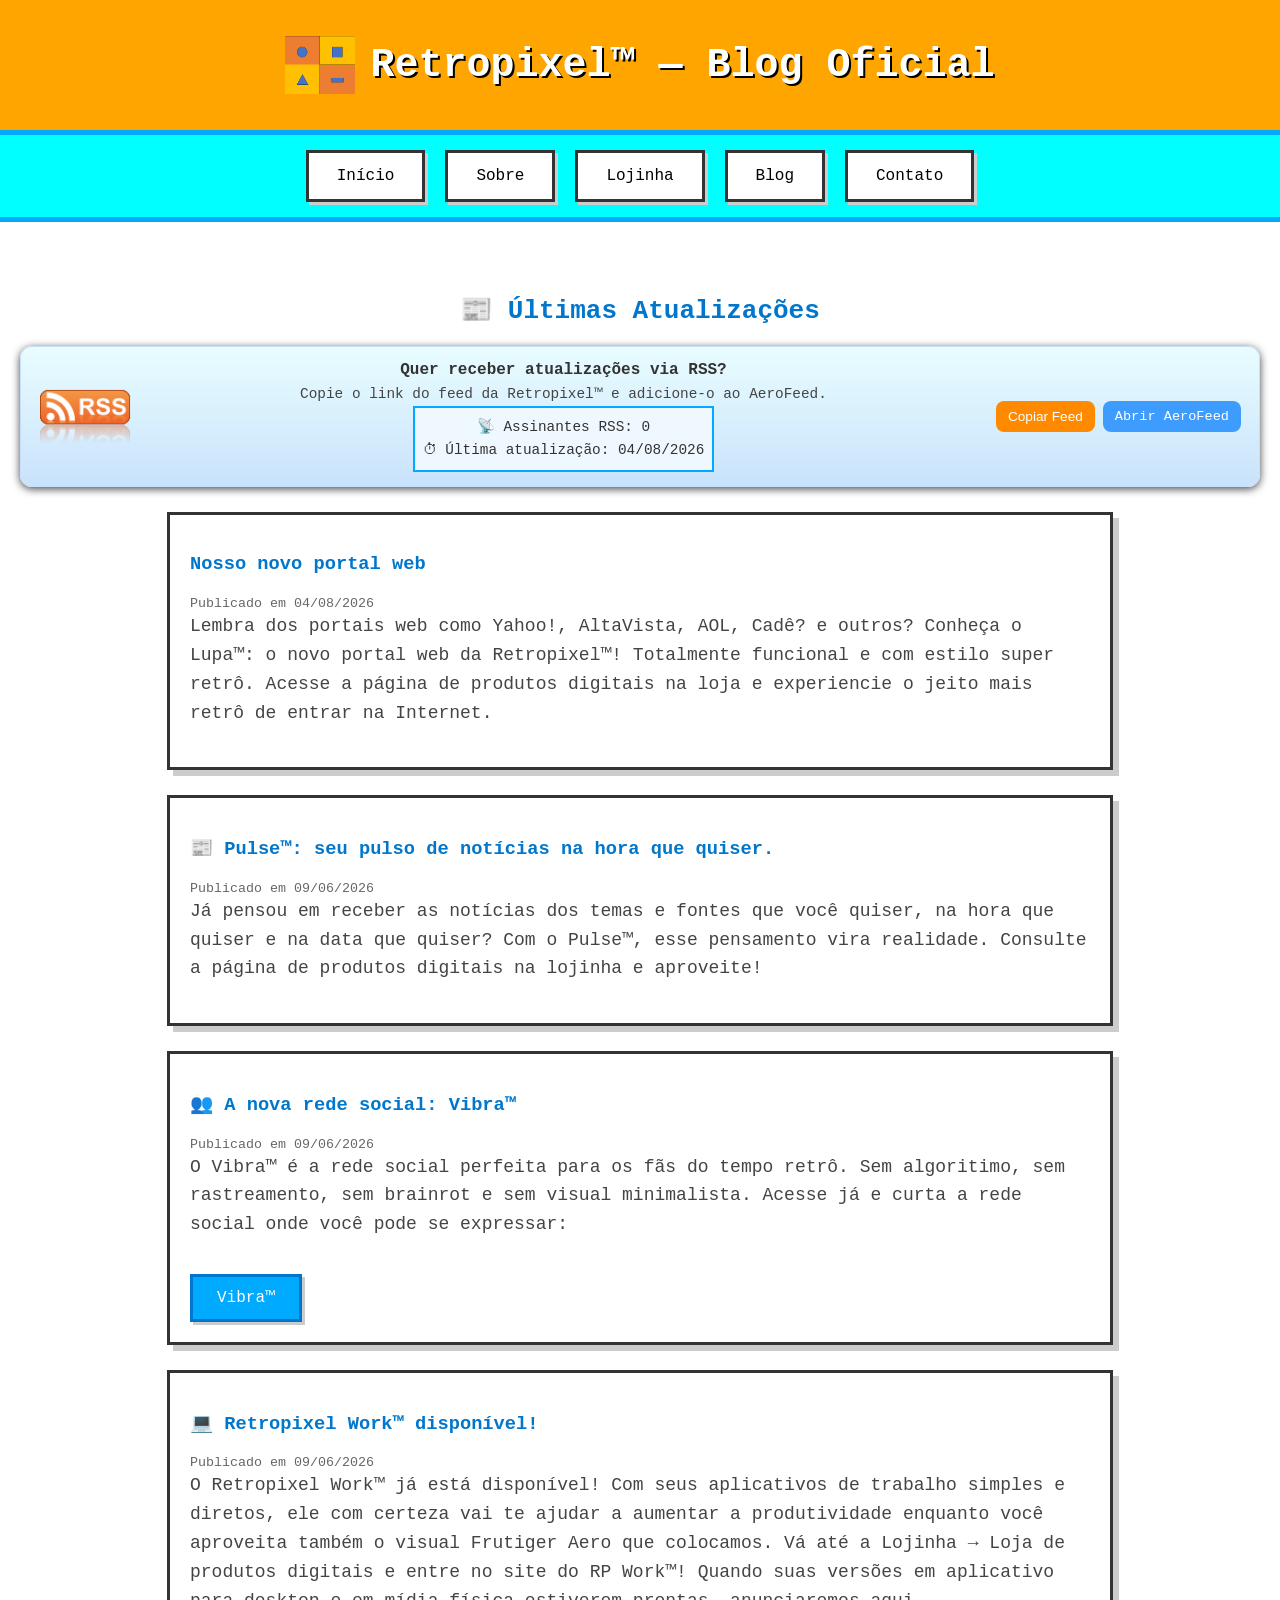
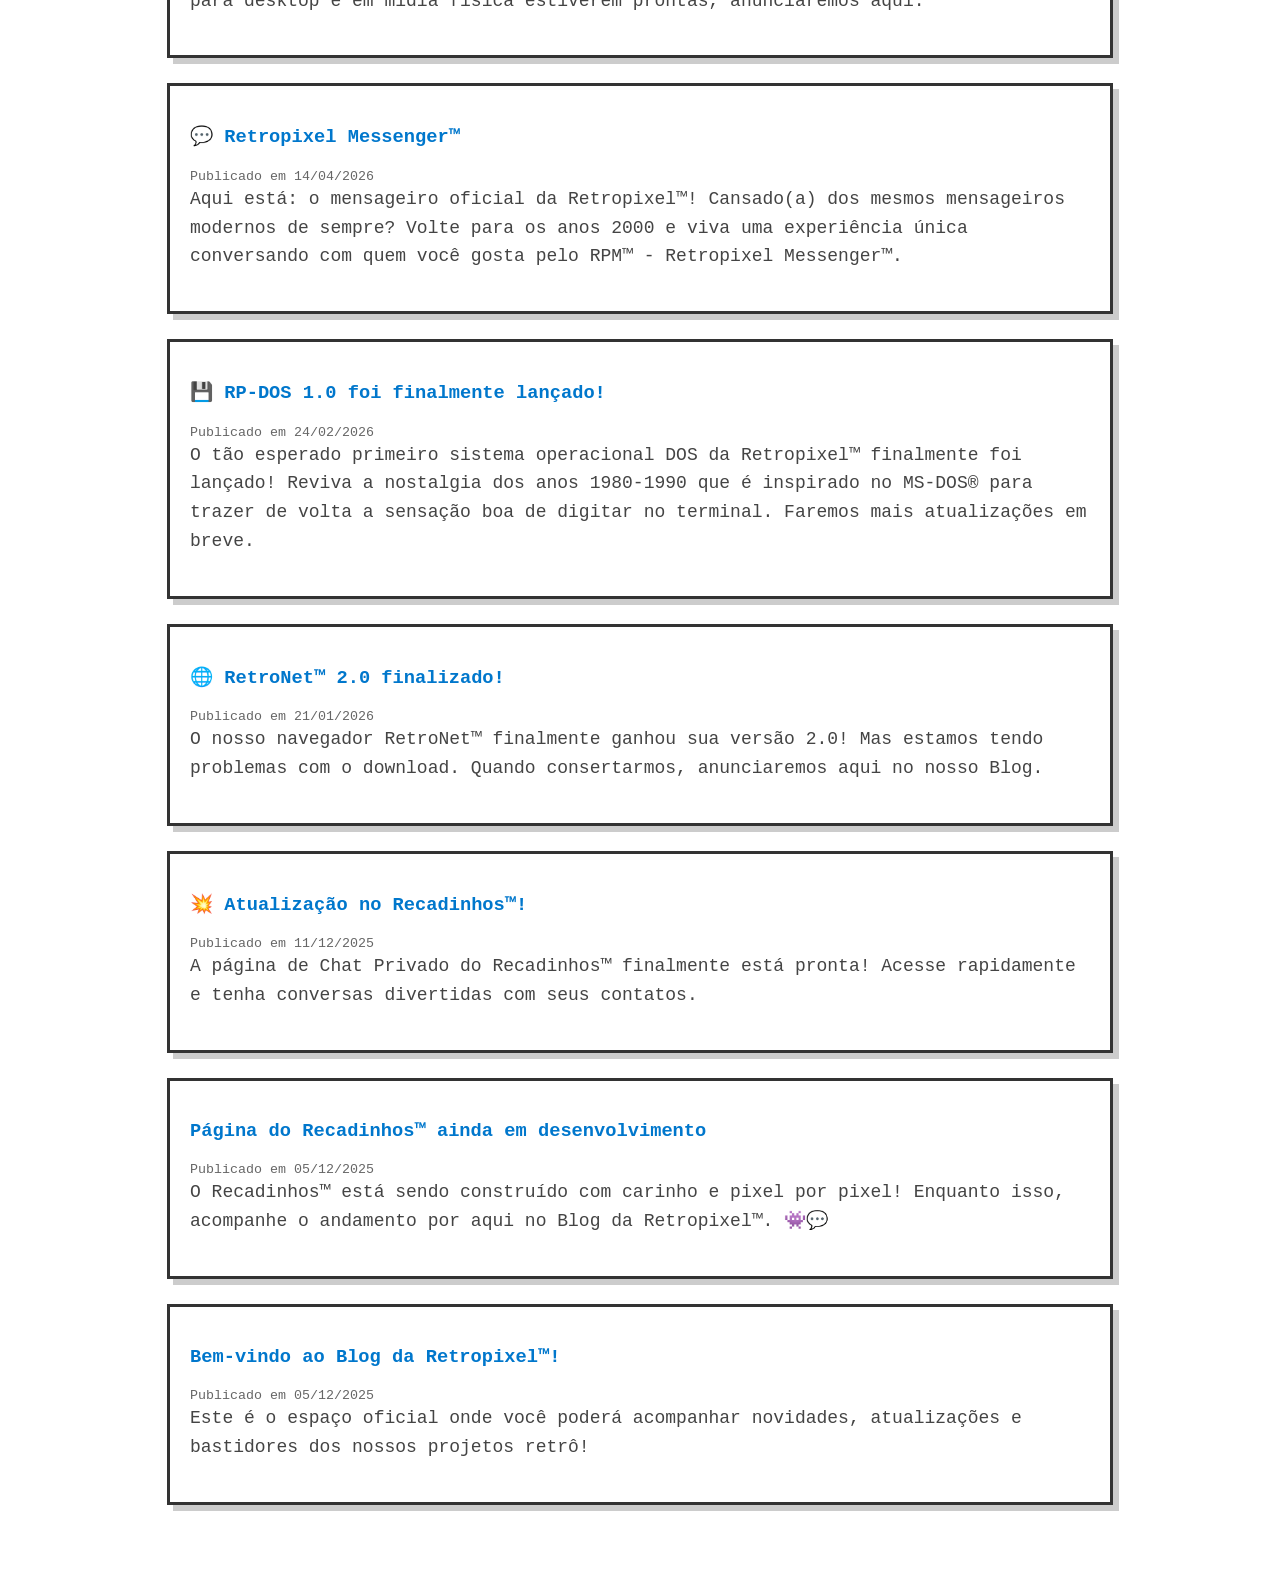
==== commit 573de378: "Update RSS feed URL in Blog.html" ====
--- a/Blog.html
+++ b/Blog.html
@@ -58,7 +58,7 @@
 
       <button
         class="rss-copy-btn"
-        onclick="navigator.clipboard.writeText('https://guilhermealbuquerque9.github.io/Retropixel/rss.xml')"
+        onclick="navigator.clipboard.writeText('https://retorpixelbrasil.github.io/Retropixel/rss.xml')"
       >
         Copiar Feed
       </button>
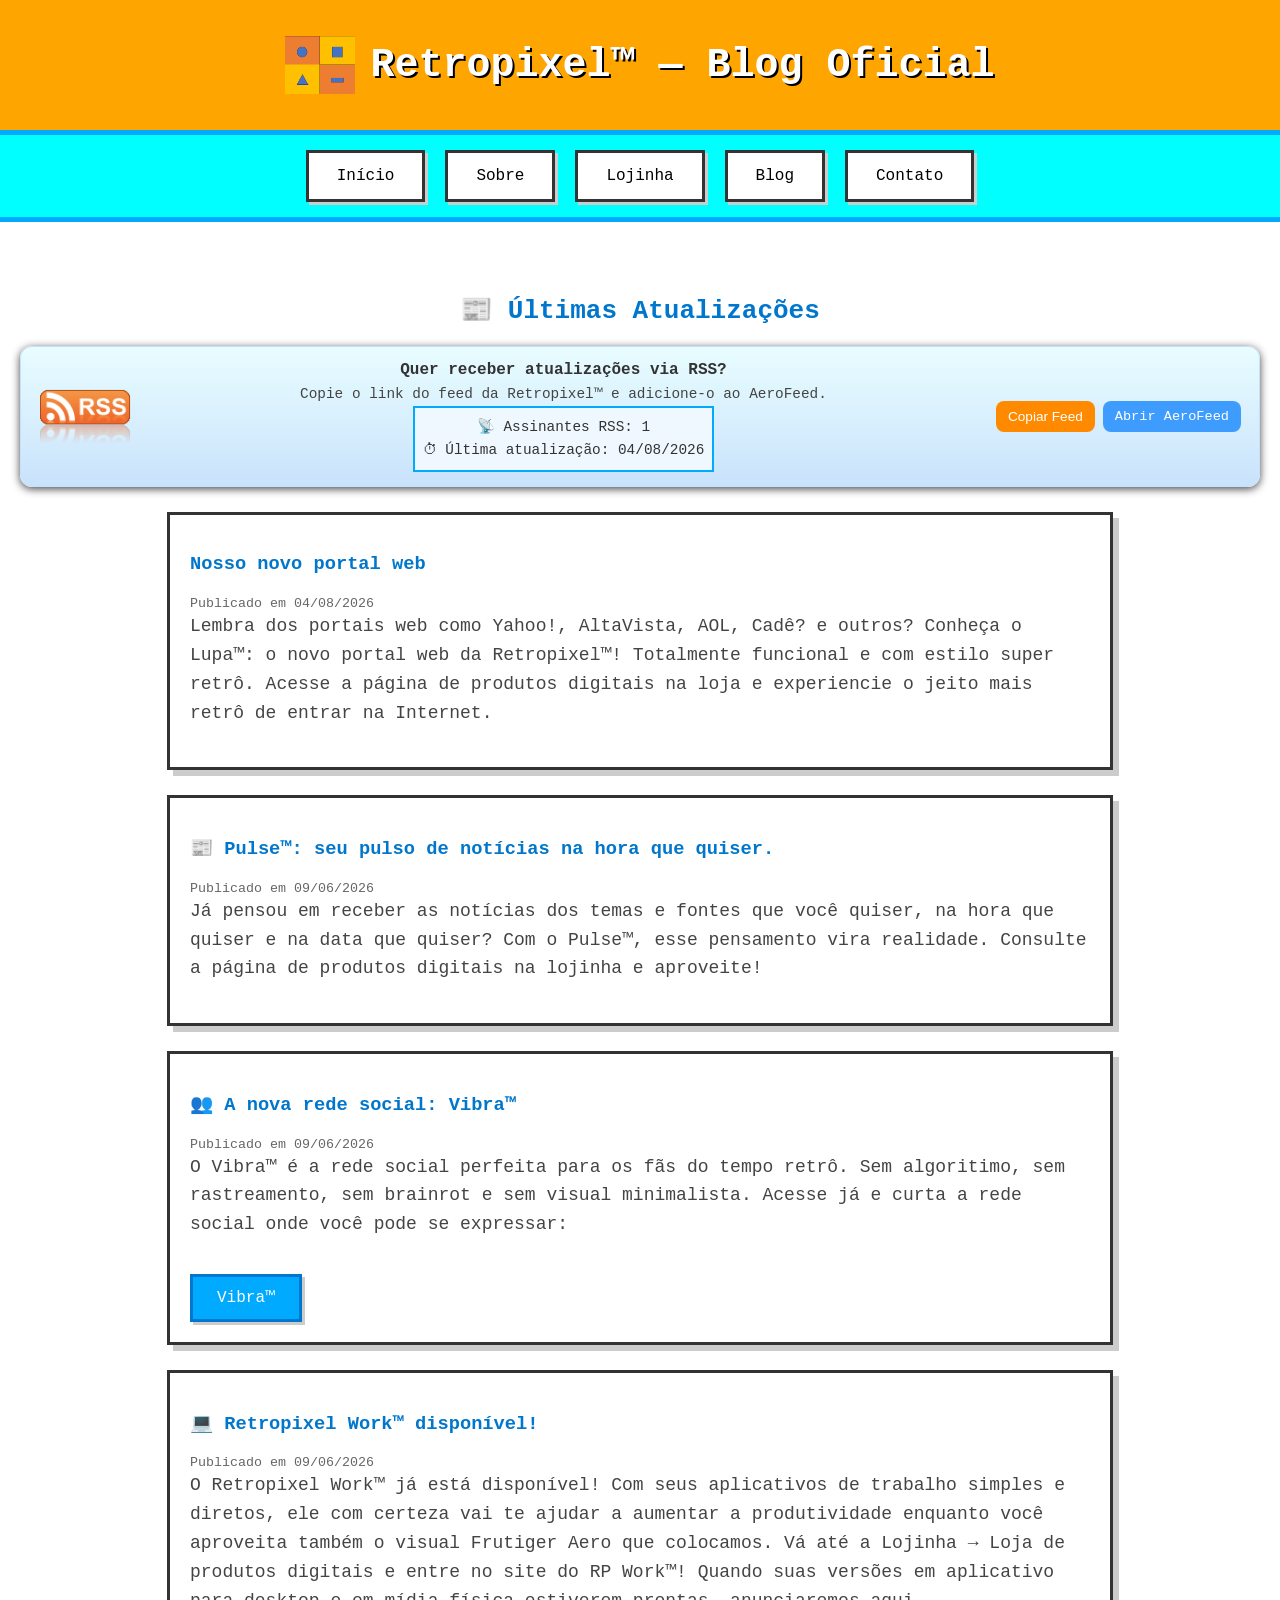
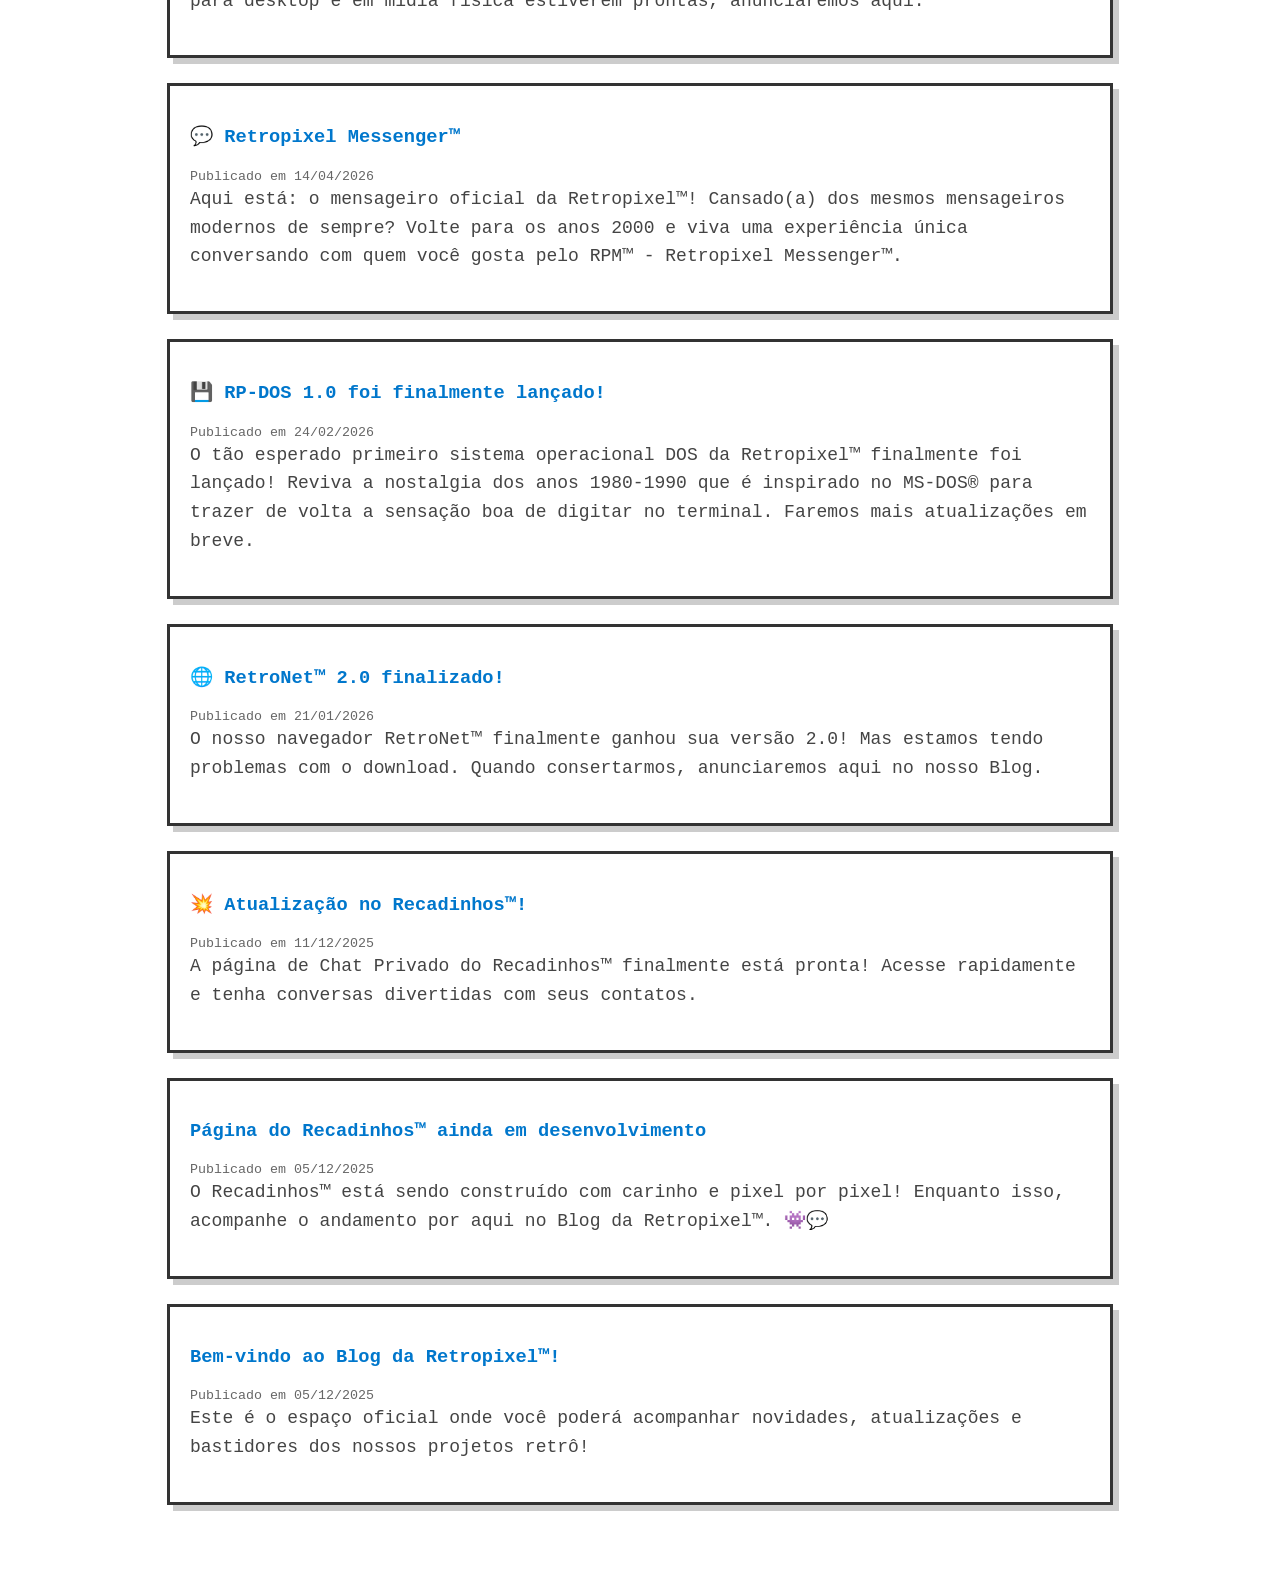
==== commit 533171df: "Update Blog.html" ====
--- a/Blog.html
+++ b/Blog.html
@@ -58,7 +58,7 @@
 
       <button
         class="rss-copy-btn"
-        onclick="navigator.clipboard.writeText('https://retorpixelbrasil.github.io/Retropixel/rss.xml')"
+        onclick="navigator.clipboard.writeText('https://retropixelbrasil.github.io/Retropixel/rss.xml')"
       >
         Copiar Feed
       </button>
